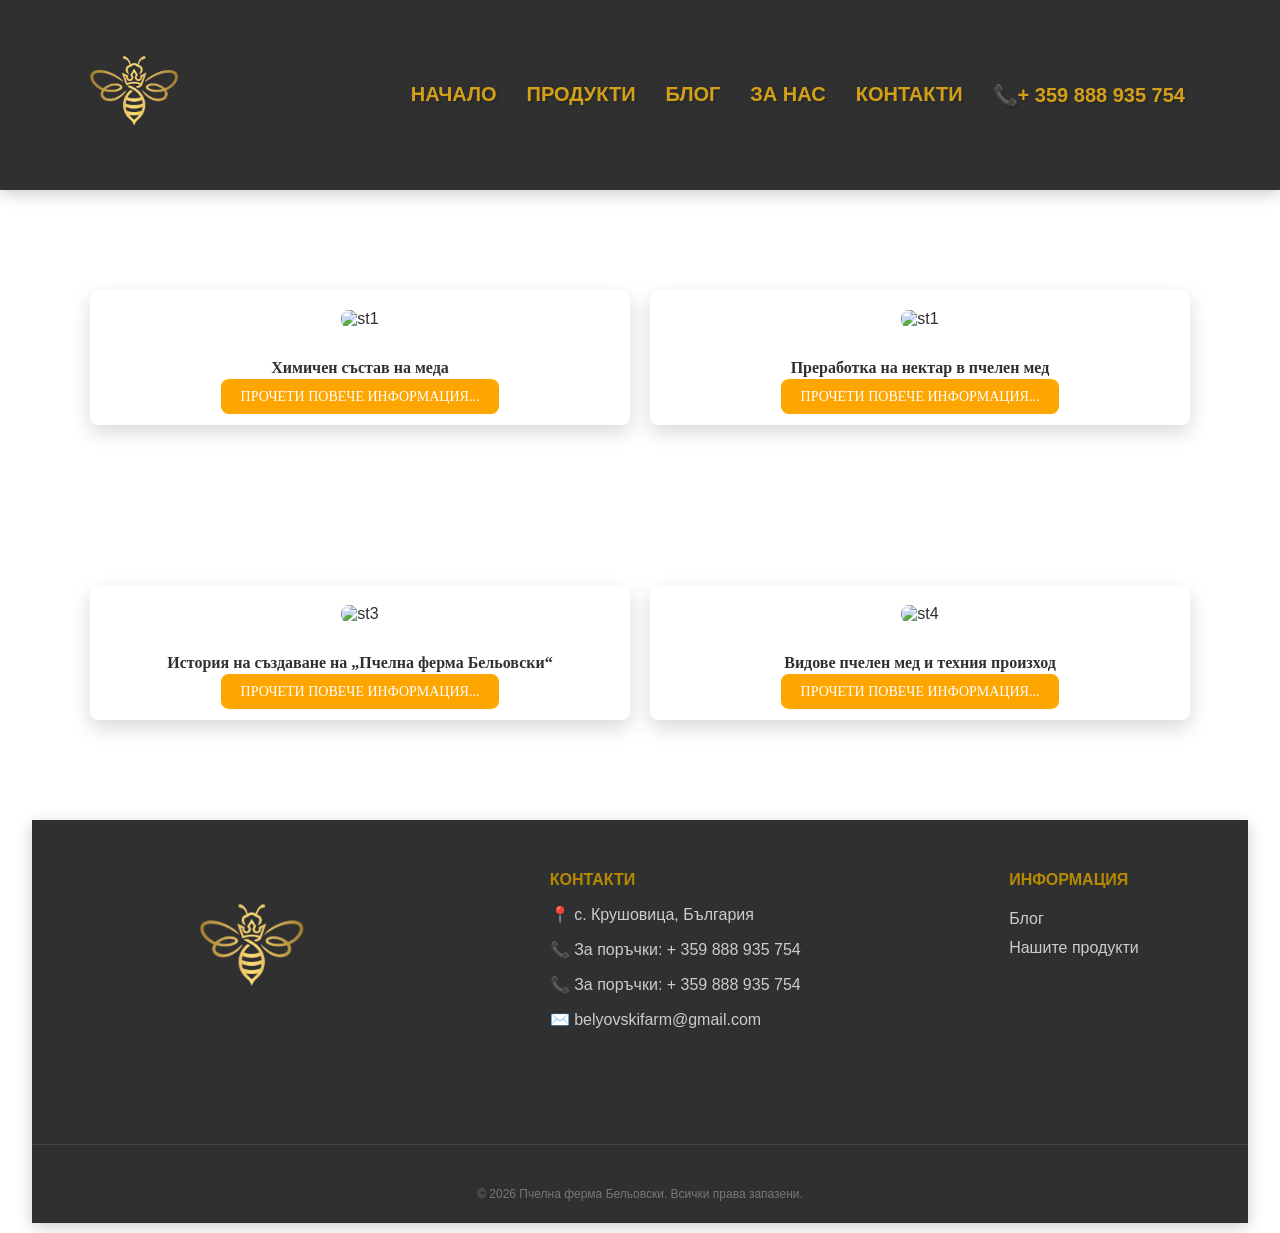
==== blog.html @ c11d6163 "Add files via upload" ====
<!DOCTYPE html>
<html lang="bg">
<head>
    <meta charset="UTF-8">
    <meta name="viewport" content="width=device-width, initial-scale=1.0">
    <title>Пчелен Мед - Дипломен проект</title>
    <link rel="stylesheet" href="blogstyle.css">
</head>
<body>
<header class="headerContainer">
    <div class="logo">
         <img src="logo3.png" alt="logo">
    </div>
        <button class="hamburgerButton">☰</button>
<nav class="navbar">
    <ul>
                <li><a href="index.html">Начало</a></li>
                <li><a href="products.html">Продукти</a></li>
                <li><a href="blog.html">Блог</a></li>
                <li><a href="zanas.html">За нас</a></li>
                <li><a href="contacts.html">Контакти</a></li>
                <li><a href="tel:+359 888 935 754" class="tel-button">📞+ 359 888 935 754 </a></li>
    </ul>
</nav>
</header>
<section id="products">
<section class="products-section">
    <h2 class="section-title"></h2>
    <div class="products-container">
        <div class="product-card">
  <a href="st1.html" class="product-card-link">
    <div class="product-image">
      <img src="statii/st1.png" alt="st1">
    </div>
    <h3>Химичен състав на меда</h3>
    <span class="price"></span>
    <span class="buy-btn">ПРОЧЕТИ ПОВЕЧЕ ИНФОРМАЦИЯ...</span>
  </a> </div>

        
  
  
  
  
  <div class="product-card">
  <a href="st2.html" class="product-card-link">
    <div class="product-image">
      <img src="statii/st2.png" alt="st1">
    </div>
    <h3>Преработка на нектар в пчелен мед</h3>
    <span class="price"></span>
    <span class="buy-btn">ПРОЧЕТИ ПОВЕЧЕ ИНФОРМАЦИЯ...</span>
  </a> </div>
</section>




<section class="products-section">
    <h2 class="section-title"></h2>
    
    <div class="products-container">
        
        <div class="product-card">
            <a href="st3.html" class="product-card-link">
                <div class="product-image">
                    <img src="statii/IMG_5864.png" alt="st3">
                </div>
                <h3>История на създаване на „Пчелна ферма Бельовски“</h3>
                <span class="price"></span>
                <span class="buy-btn">ПРОЧЕТИ ПОВЕЧЕ ИНФОРМАЦИЯ...</span>
            </a> 
        </div>

        <div class="product-card">
            <a href="st4.html" class="product-card-link">
                <div class="product-image">
                    <img src="statii/st4.png" alt="st4">
                </div>
                <h3>Видове пчелен мед и техния произход</h3>
                <span class="price"></span>
                <span class="buy-btn">ПРОЧЕТИ ПОВЕЧЕ ИНФОРМАЦИЯ...</span>
            </a> 
        </div>

    </div> </section>

</section>
<section id="contacts">
<footer class="site-footer">
    <div class="footer-content">
        <div class="footer-logo">
            <img src="logo3.png" alt="logobez">
        </div>
        <div class="footer-info">
            <h4>КОНТАКТИ</h4>
            <p>📍 с. Крушовица, България</p>
            <p><a href="tel:+359 888 935 754" class="tel-button">
            📞 За поръчки: + 359 888 935 754
            </a></p>
           <p><a href="tel:+359 887 997 075" class="tel-button">
            📞 За поръчки: + 359 888 935 754
            </a></p>
            <p>✉️ belyovskifarm@gmail.com</p>
        </div>
        <div class="footer-links">
            <h4>ИНФОРМАЦИЯ</h4>
            <ul>
                <li><a href="blog.html">Блог</a></li>
                <li><a href="products.html">Нашите продукти</a></li>
            </ul>
        </div>
    </div>
    <div class="footer-bottom">
        <p>&copy; 2026 Пчелна ферма Бельовски. Всички права запазени.</p>
    </div>
   
</footer>
</section>
<script>
const hamburger = document.querySelector('.hamburgerButton');
const navLinks = document.querySelector('.navbar'); 

hamburger.addEventListener('click', () => {
    navLinks.classList.toggle('active');
});
</script>
</body>
</html>
---- blogstyle.css ----
@view-transition {
  navigation: auto;
}
html {
    scroll-behavior: smooth; 
}

body {
    margin: 0;
    font-family: Arial, sans-serif;
}


.headerContainer {
    display: flex;
    justify-content: space-between;
    align-items: center;
    width: 100%;          
    max-width: 1300px;   
    margin: 0 auto;      
    padding: 10px 20px;    
    box-sizing: border-box; 
    background-color: #303030;
    box-shadow: 0 4px 15px rgba(0, 0, 0, 0.2);
}

.logo img {
    height: 170px; 
    display: block;
    margin-left: 20px; 
}

.navbar ul {
    display: flex;       
    list-style: none;   
    margin-right: 75px; 
    padding: 0;
}

.navbar li {
    margin-left: 30px; 
    text-shadow: 2px 2px 2px rgba(0, 0, 0, 0.15);
    display: inline-block; 
    transition: transform 0.3s ease; 
}

.navbar li:hover {
    transform: translateY(-5px);
}

.navbar a {
    text-decoration: none; 
    color: #d4a017;
    font-weight: bold;
    text-transform: uppercase;
    font-size: 20px;
}

.navbar a:hover {
    color: #8e6b11;
}


h1 {
    text-decoration: none; 
    color: #303030;
    font-weight: bold;
    font-size: 28px;
    font-family: 'Forum', serif;
    font-weight: 400;
    text-transform: uppercase; 
}
.headerContainer {
    position: sticky;     
    top: 0;               
    z-index: 1000;        
    background-color: #303030; 
} 
    

    

.hamburgerButton {
    display: none !important; 
}



@media screen and (max-width: 768px) {

    .hamburgerButton {
        display: block !important;
        background: #f7d56a !important; 
        color: #333333 !important;    
        border: none !important;
        border-radius: 6px !important;
        padding: 6px 12px !important;
        font-size: 24px !important;
        cursor: pointer !important;
    }

   
    .navbar {
        display: none !important;
        width: 100% !important;
        order: 3 !important;    
    }

    .navbar.active {
        display: block !important;
    }

    .navbar ul {
        display: flex !important;
        flex-direction: column !important;
        align-items: center !important;
        width: 100% !important;        
        padding: 20px 0 !important;
        margin: 15px 0 0 0 !important; 
        background-color: #333333 !important; 
        border-radius: 8px !important;
        list-style-type: none !important;
        box-shadow: 0px 4px 10px rgba(0, 0, 0, 0.1); 
    }

    .navbar ul li {
        margin: 12px 0 !important;
        width: 100% !important;
        text-align: center !important; 
    }

    .headerContainer .logo {
        margin: 0 !important;
        padding: 0 !important;
        display: flex !important;
        justify-content: flex-start !important;
        width: auto !important;
    }

    .headerContainer .logo img {
        margin: 0 !important;
        padding: 0 !important;
        display: block !important;
        max-height: 120px !important; 
        width: auto !important;
    }
}




.products-section {
    padding: 60px 20px;
    background-color: #fff;
    text-align: center;
}

.section-title {
    font-size: 24px;
    margin-bottom: 40px;
    letter-spacing: 2px;
    color: #333;
}

.products-section {
    padding: 60px 20px;
    background-color: #fff;
    text-align: center;
}

.section-title {
    font-size: 24px;
    margin-bottom: 40px;
    letter-spacing: 2px;
    color: #333;
}

.products-container {
    display: flex;
    justify-content: center;
    gap: 20px;
    flex-wrap: wrap;
    max-width: 1500px;
    margin: 0 auto;
    text-decoration: none;
}
.product-card-link, 
.product-card-link * {
    text-decoration: none !important;
    color: #303030;
}

.product-card {
    background: #ffffff;
    padding: 20px;
    width: 500px;
    border-radius: 8px; 
    border: none; 
    box-shadow: 0 8px 20px rgba(0, 0, 0, 0.15); 
    transition: all 0.3s ease;
    text-align: center;
}

.product-card:hover {
    transform: translateY(-10px);
    box-shadow: 0 12px 25px rgba(0, 0, 0, 0.25);
}

.product-image img {
    width: 100%;
    height: auto;
    margin-bottom: 15px;
    border-radius: 8px;
}

.product-card h3 {
    font-size: 16px;
    margin-bottom: 10px;
      font-family: Garamond, serif;
      text-decoration: none;
}

.buy-btn{
    border-radius: 8px;
    background-color: orange;
  color: white;
  padding: 10px 20px; 
    font-size: 14px;
    border-color: orange;
    text-decoration: none !important;
    
 
}
.buy-btn{
      font-family: Garamond, serif;
}

.buy-btn:hover {
  
  background-color: #e67e22;
}


footer { 
    background-color: #303030;
    width: 95%; 
    max-width: 1300px; 
    margin: 0 auto; 
    margin-top: 40px; 
    margin-bottom: 10px;
    padding-bottom: 10px; 
    box-sizing: border-box;
    box-shadow: 0 4px 15px rgba(0, 0, 0, 0.2);
}

.footer-content {
    display: flex;
    justify-content: space-around;
    flex-wrap: wrap;
    gap: 30px;
    padding: 30px 20px;
}

.footer-logo img {
    width: 120px;
}

.footer-info h4, .footer-links h4 {
    color: #b58900;
    margin-bottom: 15px;
}

.footer-links ul {
    list-style: none;
    padding: 0;
}

.footer-links a {
    color: #ccc;
    text-decoration: none;
    font-size: 16px;
    line-height: 1.8;
}
.footer-info{
    color: #ccc
}

.footer-links a:hover {
    color: #b58900;
}

.footer-bottom {
    text-align: center;
    margin-top: 40px;
    border-top: 1px solid #444;
    padding-top: 30px;
    font-size: 12px;
    color: #777;
}

.footer-logo img {
    width: 200px;
    height: auto;
    margin-bottom: 20px;
}
.tel-button{
    text-decoration: none;
    color:#ccc;
}
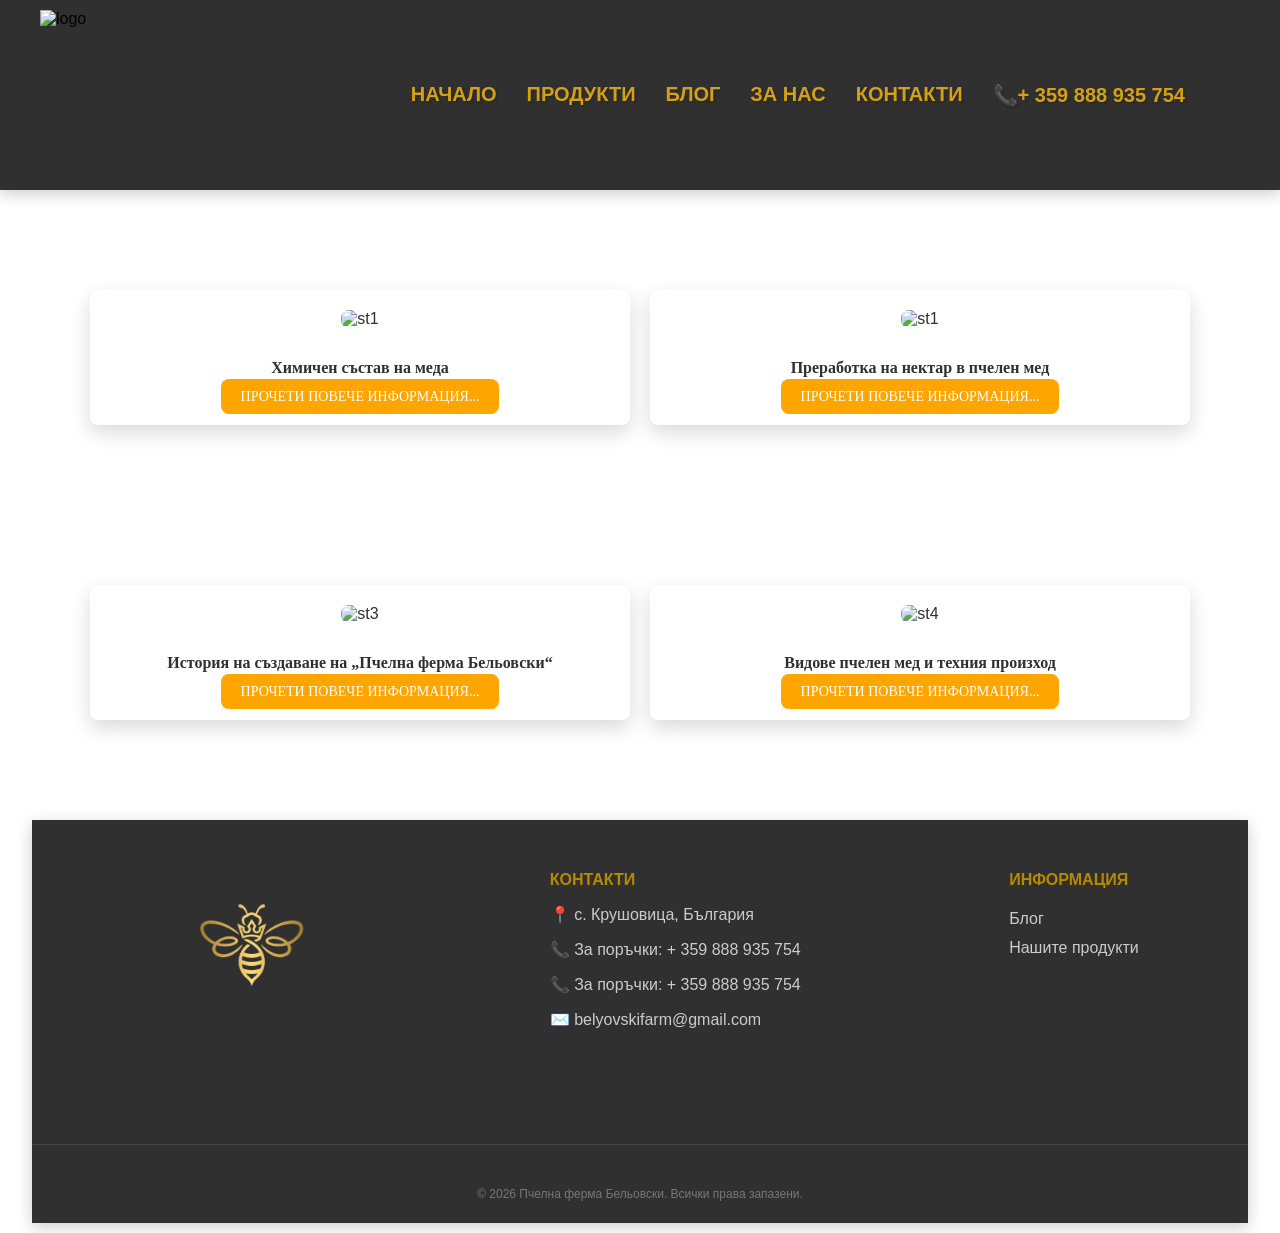
==== commit fa6ec709: "Update blog.html" ====
--- a/blog.html
+++ b/blog.html
@@ -9,7 +9,7 @@
 <body>
 <header class="headerContainer">
     <div class="logo">
-         <img src="logo3.png" alt="logo">
+         <img src="logo3.PNG" alt="logo">
     </div>
         <button class="hamburgerButton">☰</button>
 <nav class="navbar">
@@ -30,7 +30,7 @@
         <div class="product-card">
   <a href="st1.html" class="product-card-link">
     <div class="product-image">
-      <img src="statii/st1.png" alt="st1">
+      <img src="statii/st1.PNG" alt="st1">
     </div>
     <h3>Химичен състав на меда</h3>
     <span class="price"></span>
@@ -45,7 +45,7 @@
   <div class="product-card">
   <a href="st2.html" class="product-card-link">
     <div class="product-image">
-      <img src="statii/st2.png" alt="st1">
+      <img src="statii/st2.PNG" alt="st1">
     </div>
     <h3>Преработка на нектар в пчелен мед</h3>
     <span class="price"></span>
@@ -64,7 +64,7 @@
         <div class="product-card">
             <a href="st3.html" class="product-card-link">
                 <div class="product-image">
-                    <img src="statii/IMG_5864.png" alt="st3">
+                    <img src="statii/IMG_5864.PNG" alt="st3">
                 </div>
                 <h3>История на създаване на „Пчелна ферма Бельовски“</h3>
                 <span class="price"></span>
@@ -75,7 +75,7 @@
         <div class="product-card">
             <a href="st4.html" class="product-card-link">
                 <div class="product-image">
-                    <img src="statii/st4.png" alt="st4">
+                    <img src="statii/st4.PNG" alt="st4">
                 </div>
                 <h3>Видове пчелен мед и техния произход</h3>
                 <span class="price"></span>
@@ -126,4 +126,4 @@
 });
 </script>
 </body>
-</html>+</html>
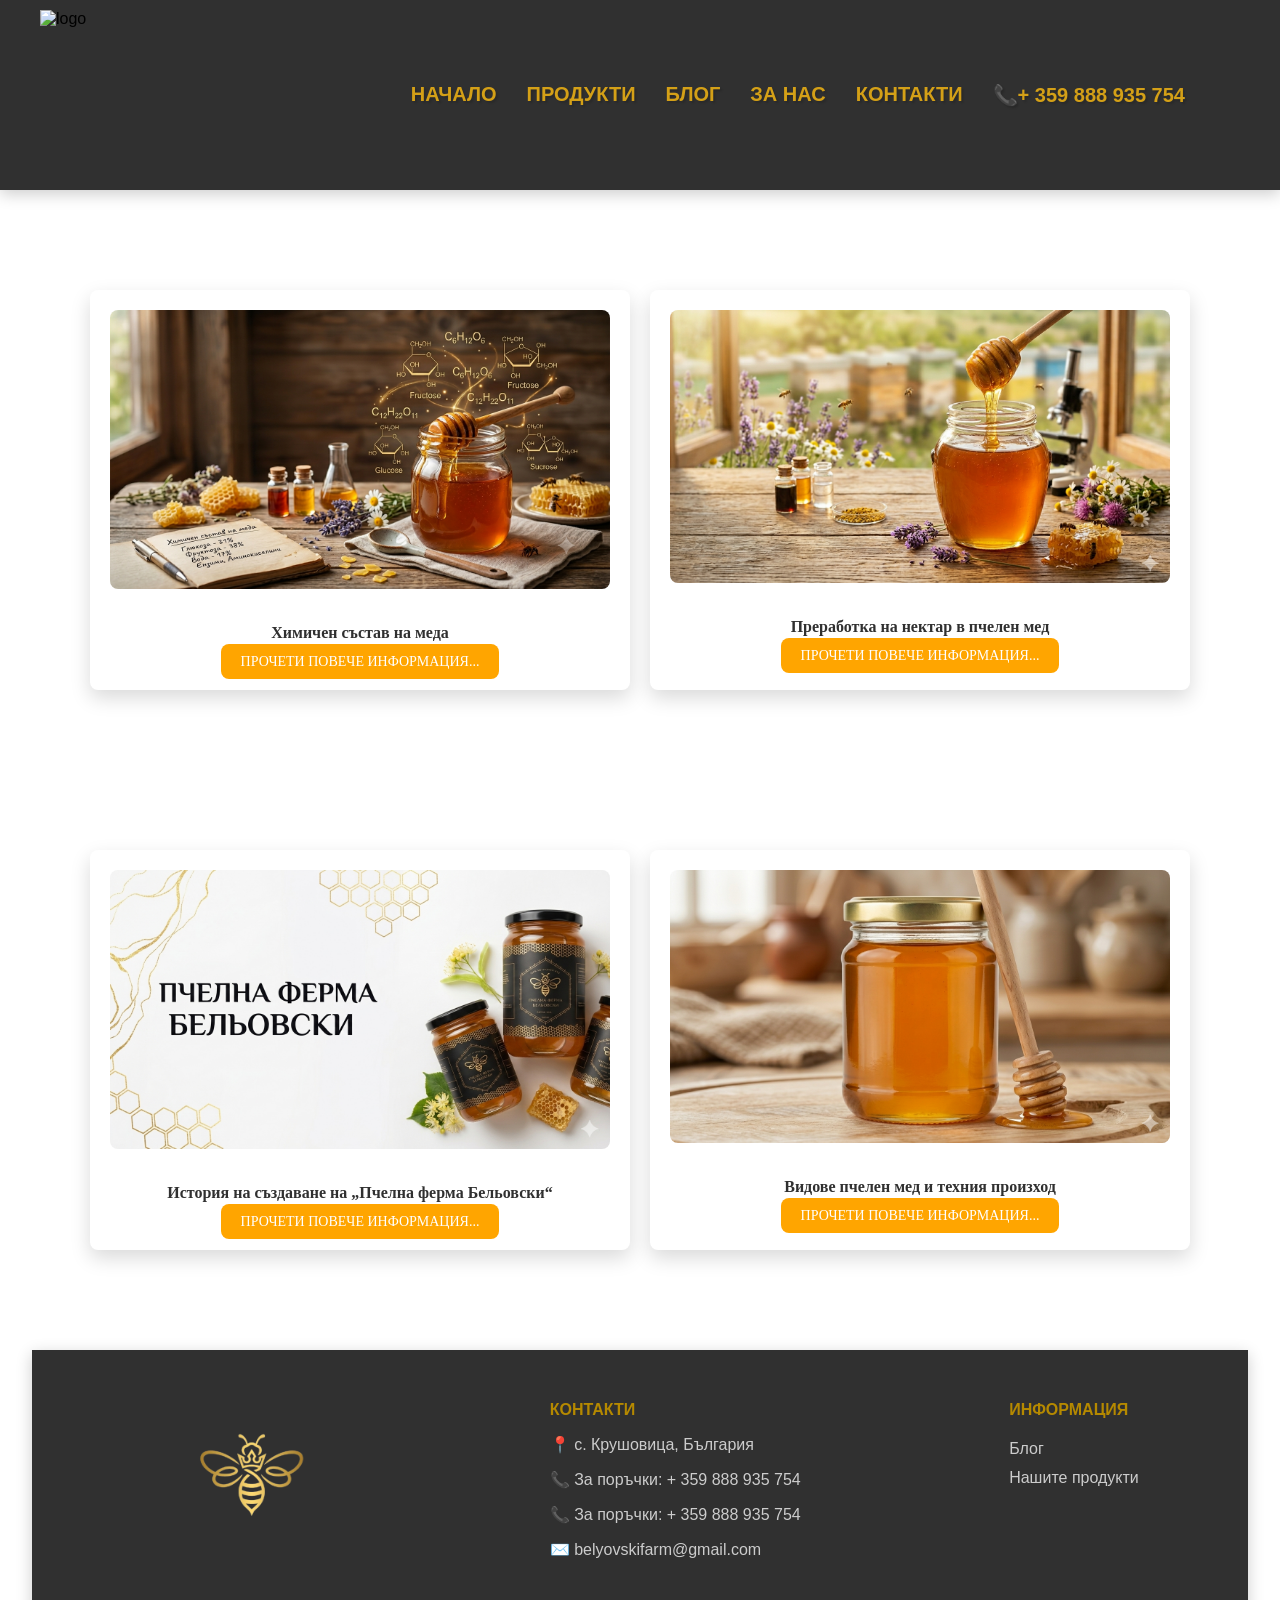
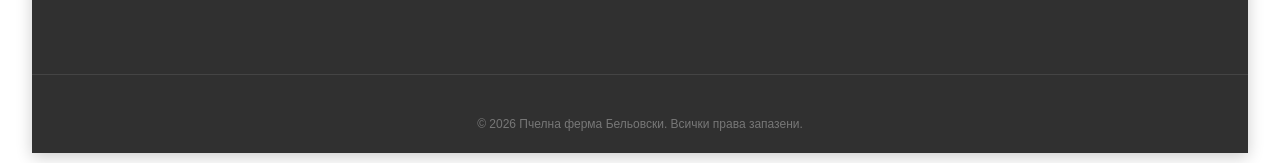
==== commit 78a99c6f: "Update blog.html" ====
--- a/blog.html
+++ b/blog.html
@@ -30,7 +30,7 @@
         <div class="product-card">
   <a href="st1.html" class="product-card-link">
     <div class="product-image">
-      <img src="statii/st1.PNG" alt="st1">
+      <img src="statii/st1.png" alt="st1">
     </div>
     <h3>Химичен състав на меда</h3>
     <span class="price"></span>
@@ -45,7 +45,7 @@
   <div class="product-card">
   <a href="st2.html" class="product-card-link">
     <div class="product-image">
-      <img src="statii/st2.PNG" alt="st1">
+      <img src="statii/st2.png" alt="st1">
     </div>
     <h3>Преработка на нектар в пчелен мед</h3>
     <span class="price"></span>
@@ -75,7 +75,7 @@
         <div class="product-card">
             <a href="st4.html" class="product-card-link">
                 <div class="product-image">
-                    <img src="statii/st4.PNG" alt="st4">
+                    <img src="statii/st4.png" alt="st4">
                 </div>
                 <h3>Видове пчелен мед и техния произход</h3>
                 <span class="price"></span>
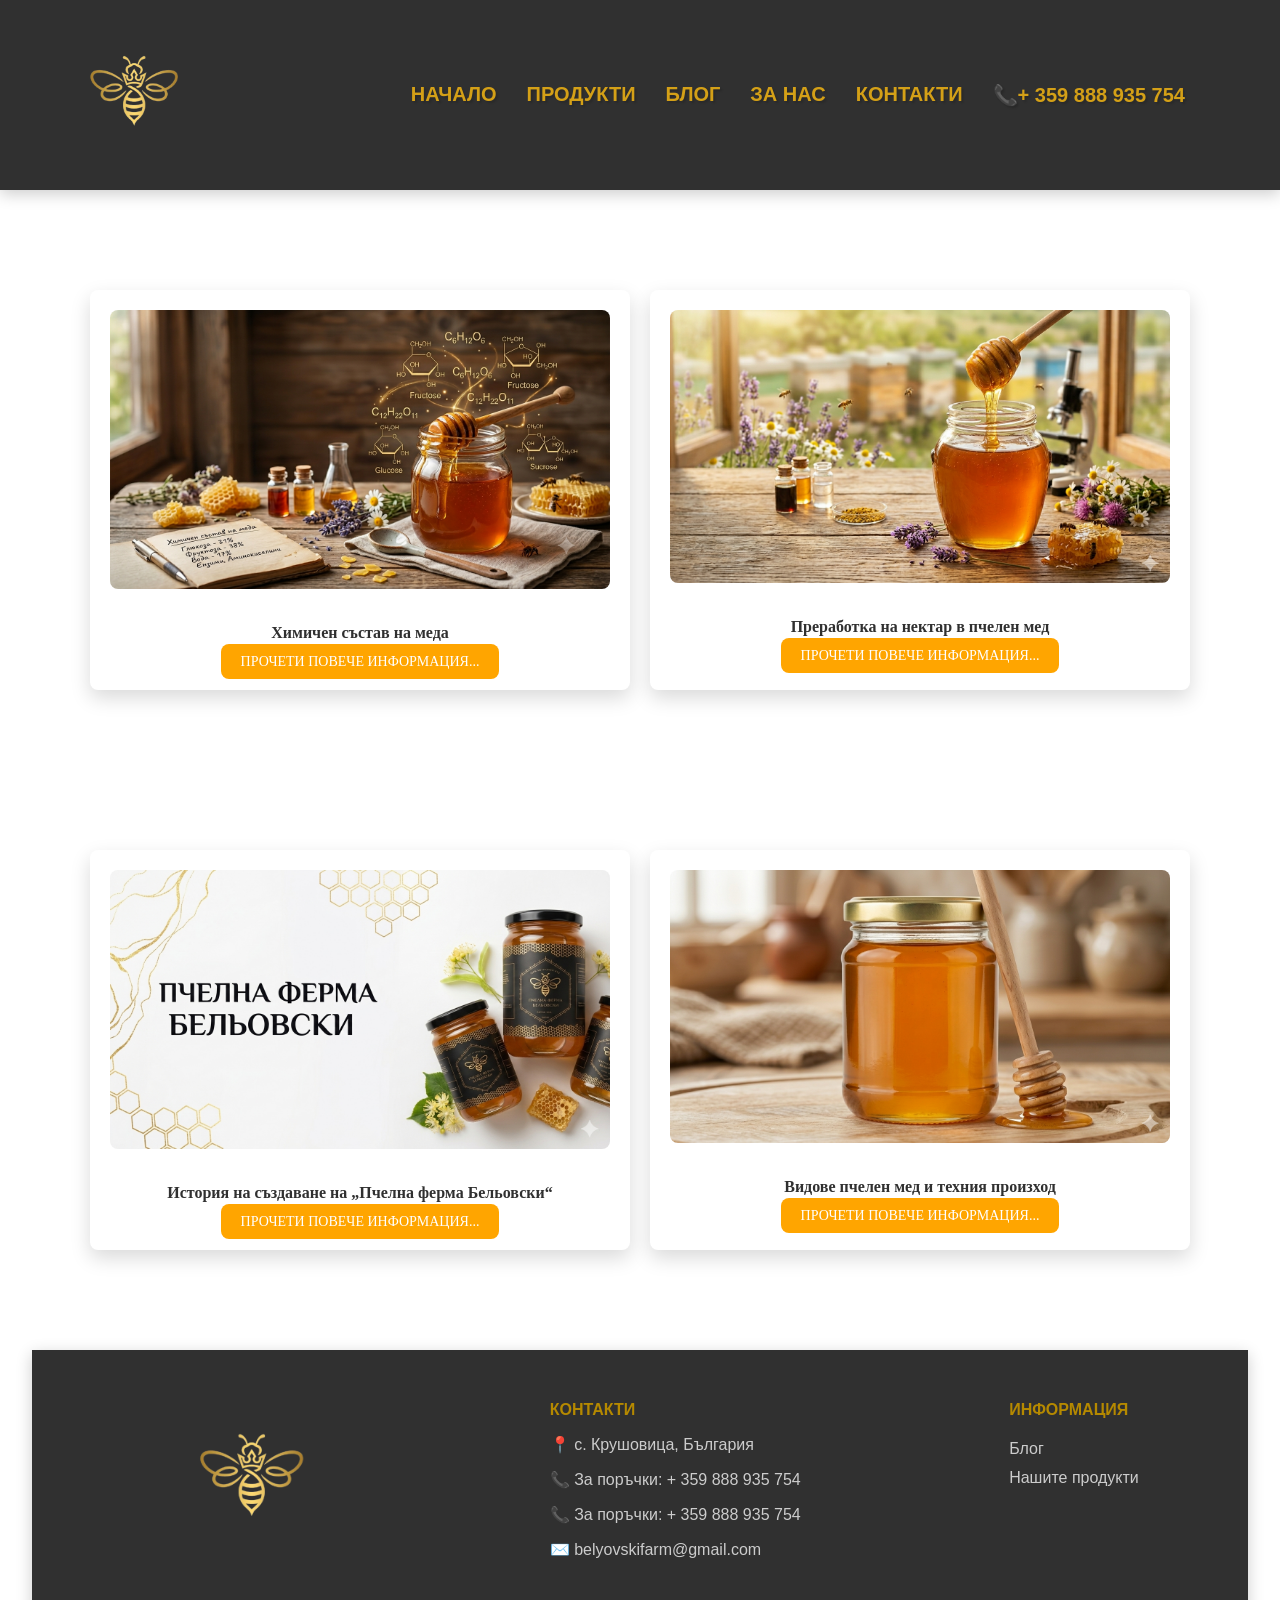
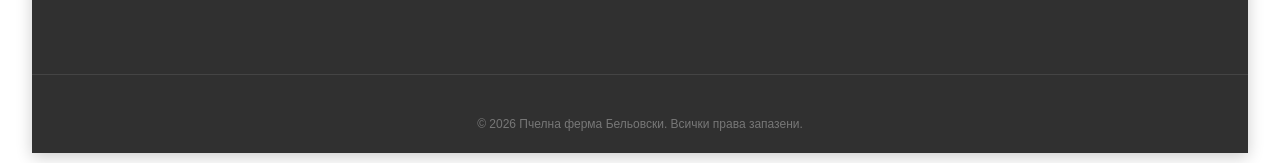
==== commit 5c335c31: "Update blog.html" ====
--- a/blog.html
+++ b/blog.html
@@ -9,7 +9,7 @@
 <body>
 <header class="headerContainer">
     <div class="logo">
-         <img src="logo3.PNG" alt="logo">
+         <img src="logo3.png" alt="logo">
     </div>
         <button class="hamburgerButton">☰</button>
 <nav class="navbar">
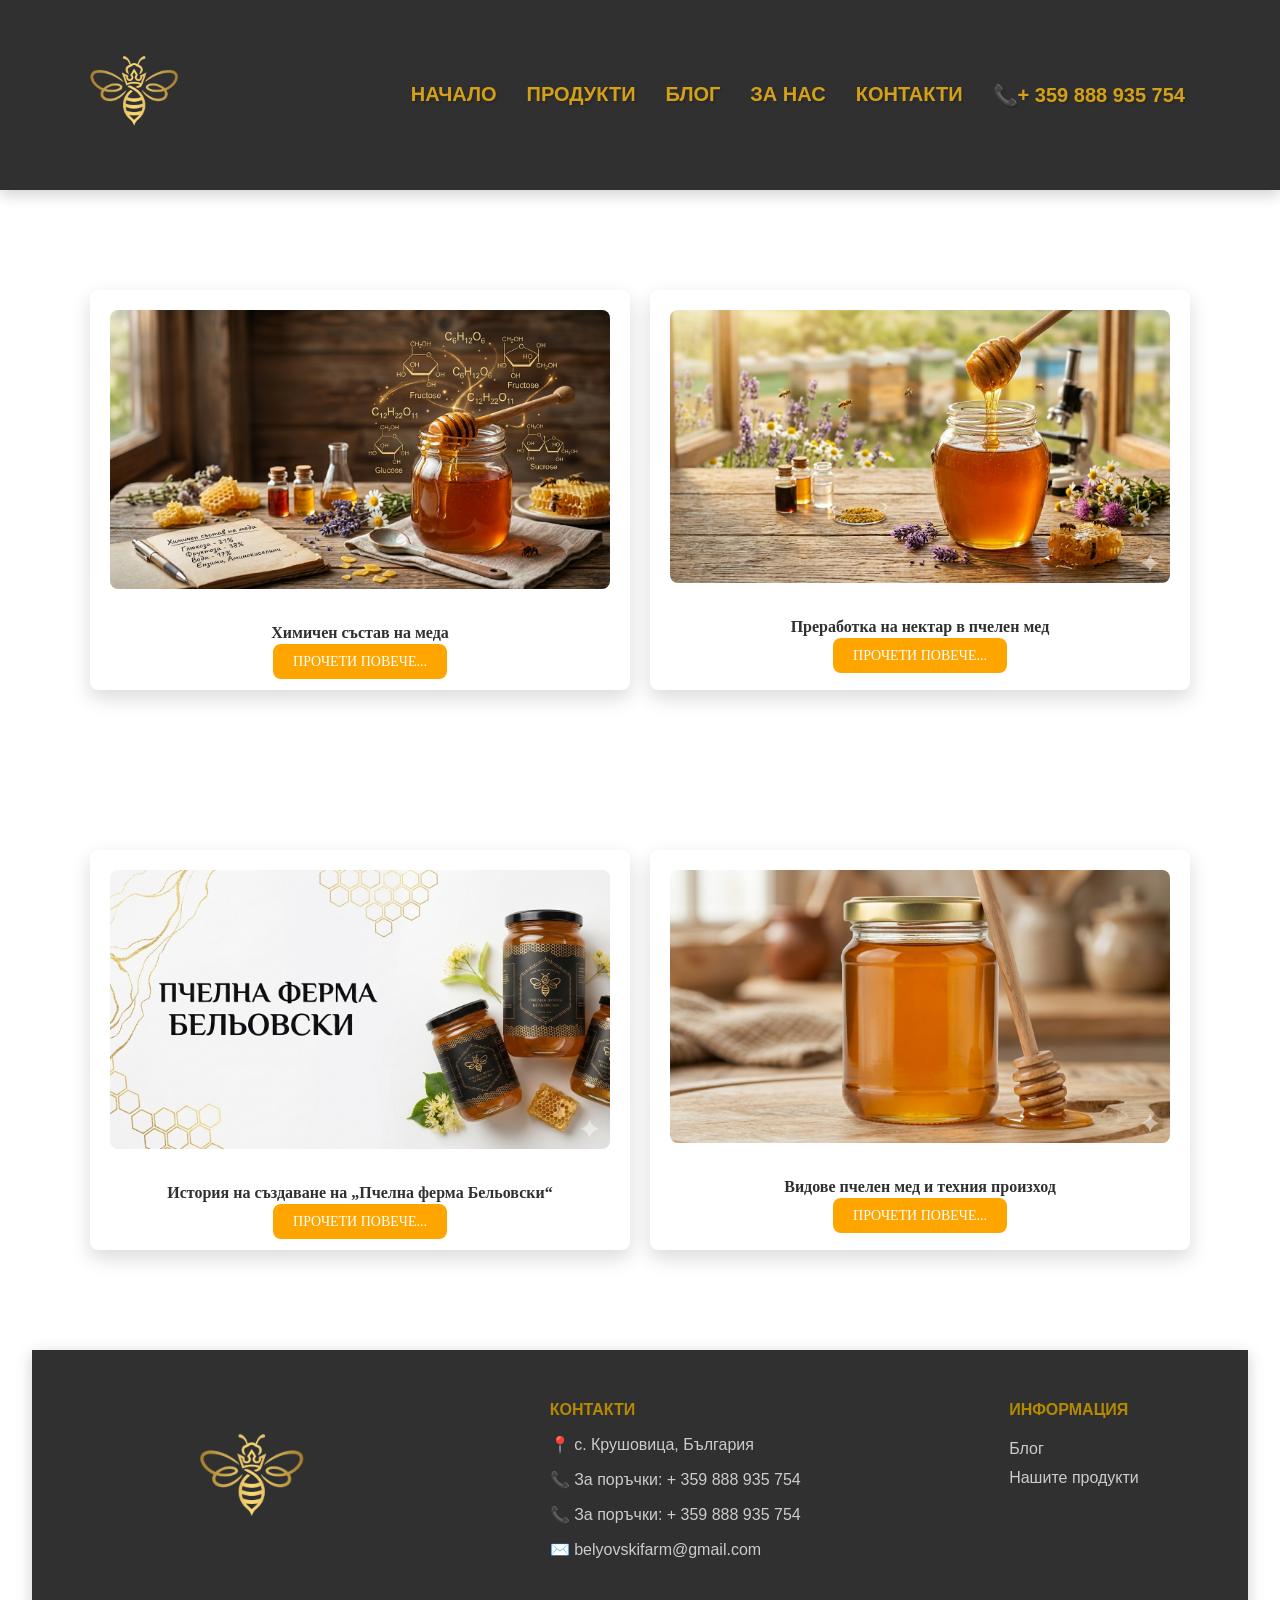
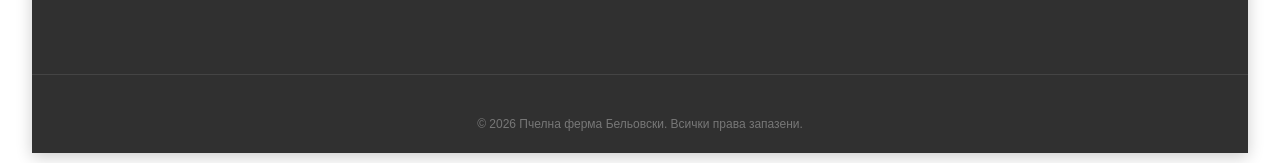
==== commit b7abb9f3: "Update blog.html" ====
--- a/blog.html
+++ b/blog.html
@@ -34,7 +34,7 @@
     </div>
     <h3>Химичен състав на меда</h3>
     <span class="price"></span>
-    <span class="buy-btn">ПРОЧЕТИ ПОВЕЧЕ ИНФОРМАЦИЯ...</span>
+    <span class="buy-btn">ПРОЧЕТИ ПОВЕЧЕ...</span>
   </a> </div>
 
         
@@ -49,7 +49,7 @@
     </div>
     <h3>Преработка на нектар в пчелен мед</h3>
     <span class="price"></span>
-    <span class="buy-btn">ПРОЧЕТИ ПОВЕЧЕ ИНФОРМАЦИЯ...</span>
+    <span class="buy-btn">ПРОЧЕТИ ПОВЕЧЕ...</span>
   </a> </div>
 </section>
 
@@ -68,7 +68,7 @@
                 </div>
                 <h3>История на създаване на „Пчелна ферма Бельовски“</h3>
                 <span class="price"></span>
-                <span class="buy-btn">ПРОЧЕТИ ПОВЕЧЕ ИНФОРМАЦИЯ...</span>
+                <span class="buy-btn">ПРОЧЕТИ ПОВЕЧЕ...</span>
             </a> 
         </div>
 
@@ -79,7 +79,7 @@
                 </div>
                 <h3>Видове пчелен мед и техния произход</h3>
                 <span class="price"></span>
-                <span class="buy-btn">ПРОЧЕТИ ПОВЕЧЕ ИНФОРМАЦИЯ...</span>
+                <span class="buy-btn">ПРОЧЕТИ ПОВЕЧЕ...</span>
             </a> 
         </div>
 
